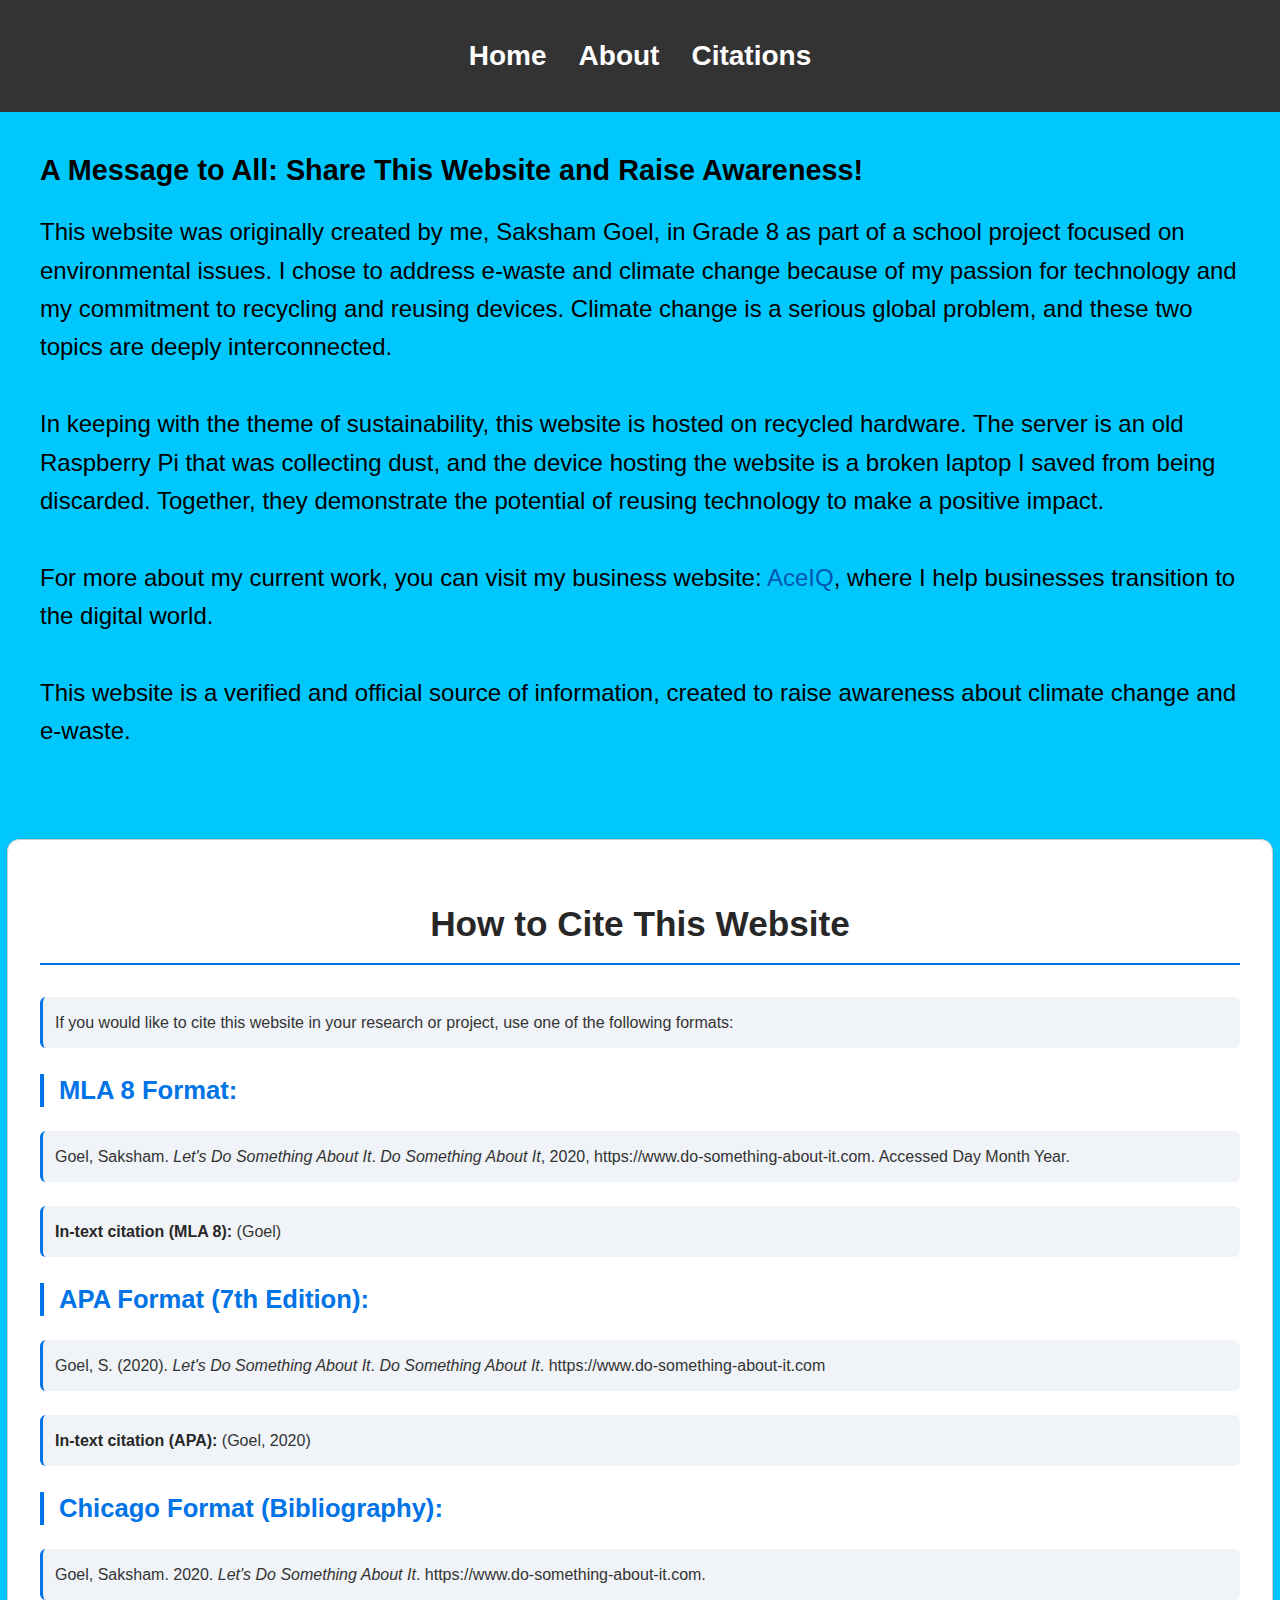
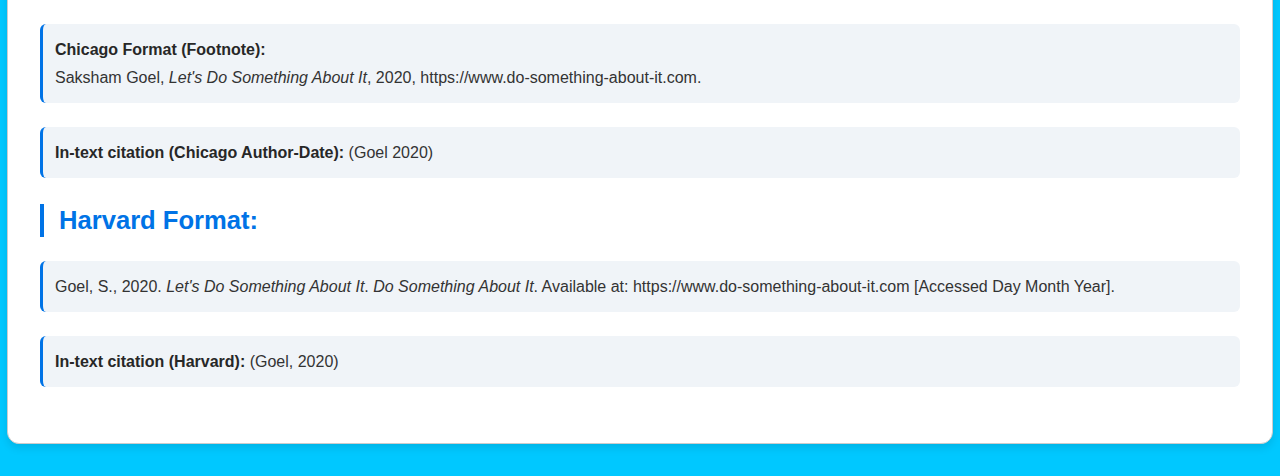
==== About.html @ 4b88df29 "init commit" ====
<!DOCTYPE html>
<html lang="en">
  <head>
    <meta charset="UTF-8" />
    <meta http-equiv="X-UA-Compatible" content="IE=edge" />
    <meta name="viewport" content="width=device-width, initial-scale=1.0" />
    <meta
      name="keywords"
      content="theres, a, big, problem!, lets, do, something, about, it!, :), what, is, climate, change?, change, refers, to, changes, in, temperature, and, weather, patterns, these, may, be, natural, such, as, through, the, variations, solar, cycle, ever, since, 1800s, human, activities, burning, fossil, fuels, generate, greenhouse, emissions, that, trap, sun’s, heat, raise, temperatures, earth, melting, people, are, experiencing, different, ways, rising, due, gasses, which, more, atmosphere, droughts, becoming, extreme, around, world, tropical, storms, severe, warmer, ocean, water, rise, there, less, snowpack, mountain, ranges, snow, melts, faster, results, glaciers, at, rate, this, causes, sea, levels, threatens, marine, ecosystems, feeling, effects, of, earths, average, has, increased, 2, degrees, fahrenheit, , summer, projected, continue, reduction, soil, moisture, exacerbates, waves, intensity, frequency, duration, hurricanes, well, strongest, (category, 4, 5), have, all, global, level, risen, by, 8, inches, it, another, 1, feet, 2100, result, added, from, land, ice, expansion, seawater, warms, arctic, expected, become, essentially, free, before, mid-century, exploitation, blame, for, historic, decline, atlantic, salmon, graph, learn, week!, week, electronic, revolution, =, e-waste, or, waste, means, discarded, devices, meant, disposal, facts:40, million, tons, generated, every, year, worldwide, that’s, like, throwing, 800, laptops, second, an, cell, phone, user, replaces, their, unit, once, 18, months, comprises, 70%, our, overall, toxic, only, 12, 5%, recycled, 85%, sent, landfills, incinerators, mostly, burned, release, harmful, toxins, air, electronics, contain, lead, can, damage, central, nervous, system, kidneys, child’s, mental, development, affected, low, exposure, most, common, hazardous, items, include, lcd, desktop, monitors, televisions, plasma, tvs, computers, with, cathode, ray, tubes, contains, hundreds, substances, many, includes, mercury, arsenic, cadmium, selenium, chromium, flame, retardants, 80%, us, other, countries, transported, asia, attempts, solve, major, problem, 12%, tech, thrown, out, bad, environment, lot, heavy, metals, also, rare, materials, silver, gold, etc, here, some, reward, donate, recycle, meaning, get, small, sum, donating, recycling, apple, already, doing, seen, here:, trade-in, canada, profitable, companies, they, salvage, used, on, hardware, use, newer, technologies, money, buy, new, than, technology, trash, simple, solution, put, fine, if, someone, throws, instead, help, prevent, valuable, wasting, them, but, cases, where, dont, caught, not, wouldnt, bother, repurpose, old, still, cannot, repurposed, damaged, try, find, working, parts, inside, work, then, please, remembering, rather, issues, faced, social, issues\teconomic, issues\tenvironmental, health, problems, miscarriages, cancer, were, tv’s, had, contained, 5, pounds, caused, poisoning, unsafe, environments, making, profits, going, unethical, decisions, tactic, called, externalizing, cost, make, profit, everyone, else, (design, dump), plan, dump, poisonous, chemicals, contamination, millions, emergency, connection, between, worth, considering, goods, device, produced, carbon, footprint, contributing, warming, did, you, know, manufacture, tonne, potentially, 10, tonnes, co2, being, emitted, when, dioxide, released, over, device’s, lifetime, predominantly, during, production, consumers, product, key, determinant, environmental, impact, we, recognise, difference, both, preventing, keep, growing, save"
    />
    <link rel="stylesheet" href="style.css" />
    <title>Lets do Something About it!</title>

    <script
      async
      src="https://pagead2.googlesyndication.com/pagead/js/adsbygoogle.js?client=ca-pub-9404954589600746"
      crossorigin="anonymous"
    ></script>
  </head>
  <body>
    <!--Navigation Bar-->
    <div class="Nav-Bar">
      <center>
        <span class="hamburger-menu" onclick="toggleMenu()">&#9776;</span>
        <ul id="nav-links">
          <li><a href="/">Home</a></li>
          <li><a href="/About.html">About</a></li>
          <li><a href="/Citations.html">Citations</a></li>
        </ul>
      </center>
    </div>
    <!--Navigation Bar-->

    <div class="about">
      <h2>A Message to All: Share This Website and Raise Awareness!</h2>
      <p>
        This website was originally created by me, Saksham Goel, in Grade 8 as
        part of a school project focused on environmental issues. I chose to
        address e-waste and climate change because of my passion for technology
        and my commitment to recycling and reusing devices. Climate change is a
        serious global problem, and these two topics are deeply interconnected.
        <br /><br />
        In keeping with the theme of sustainability, this website is hosted on
        recycled hardware. The server is an old Raspberry Pi that was collecting
        dust, and the device hosting the website is a broken laptop I saved from
        being discarded. Together, they demonstrate the potential of reusing
        technology to make a positive impact.
        <br /><br />
        For more about my current work, you can visit my business website:
        <a href="https://www.aceiq.ca" target="_blank">AceIQ</a>, where I help
        businesses transition to the digital world. <br /><br />
        This website is a verified and official source of information, created
        to raise awareness about climate change and e-waste.
      </p>
    </div>

    <div class="citation">
      <h2>How to Cite This Website</h2>
      <p>
        If you would like to cite this website in your research or project, use
        one of the following formats:
      </p>

      <h3>MLA 8 Format:</h3>
      <p>
        Goel, Saksham. <em>Let's Do Something About It</em>.
        <em>Do Something About It</em>, 2020,
        https://www.do-something-about-it.com. Accessed Day Month Year.
      </p>
      <p><strong>In-text citation (MLA 8):</strong> (Goel)</p>

      <h3>APA Format (7th Edition):</h3>
      <p>
        Goel, S. (2020). <em>Let's Do Something About It</em>.
        <em>Do Something About It</em>. https://www.do-something-about-it.com
      </p>
      <p><strong>In-text citation (APA):</strong> (Goel, 2020)</p>

      <h3>Chicago Format (Bibliography):</h3>
      <p>
        Goel, Saksham. 2020. <em>Let's Do Something About It</em>.
        https://www.do-something-about-it.com.
      </p>
      <p>
        <strong>Chicago Format (Footnote):</strong><br />
        Saksham Goel, <em>Let's Do Something About It</em>, 2020,
        https://www.do-something-about-it.com.
      </p>
      <p>
        <strong>In-text citation (Chicago Author-Date):</strong> (Goel 2020)
      </p>

      <h3>Harvard Format:</h3>
      <p>
        Goel, S., 2020. <em>Let's Do Something About It</em>.
        <em>Do Something About It</em>. Available at:
        https://www.do-something-about-it.com [Accessed Day Month Year].
      </p>
      <p><strong>In-text citation (Harvard):</strong> (Goel, 2020)</p>
    </div>

    <!-- Global site tag (gtag.js) - Google Analytics -->
    <script
      async
      src="https://www.googletagmanager.com/gtag/js?id=G-L3BZ7L00HP"
    ></script>
    <script>
      window.dataLayer = window.dataLayer || [];
      function gtag() {
        dataLayer.push(arguments);
      }
      gtag("js", new Date());

      gtag("config", "G-L3BZ7L00HP");
    </script>
    <script>
      function toggleMenu() {
        var menu = document.getElementById("nav-links");
        var navbar = document.querySelector(".Nav-Bar");
        menu.classList.toggle("active");
        navbar.classList.toggle("expanded"); // Add 'expanded' class to grow the navbar smoothly
      }
    </script>
  </body>
</html>
---- style.css ----
/* General Styling */
body {
  background-color: #00c8ff;
  font-family: Arial, Helvetica, sans-serif;
  line-height: 1.6;
  color: #000;
  margin: 0;
  padding: 0;
  padding-top: 4rem; /* Adjust this padding to account for the fixed navbar */
}

/* Text-based sections padding */
.container {
  margin: auto;
  padding-top: 2rem;
  padding-bottom: 2rem;
  max-width: 1200px;
}

/* About Section */
.about {
  padding: 2rem; /* Increase padding for more space */
  margin: 2rem auto; /* Add more vertical spacing */
  max-width: 1200px; /* Ensure it doesn’t expand too wide on large screens */
}

/* Navigation Bar */
.Nav-Bar {
  background-color: #333333;
  width: 100%;
  padding: 1rem 0; /* Reduce the padding */
  text-align: center;
  position: fixed;
  top: 0;
  left: 0;
  z-index: 1000;
  height: auto; /* Allow height to expand */
  min-height: 5rem;
  display: flex;
  justify-content: center;
  align-items: center;
  overflow: hidden;
  transition: height 0.3s ease-in-out;
}

/* Links styling */
.Nav-Bar ul {
  list-style-type: none;
  margin: 0;
  padding: 0;
  display: flex;
  align-items: center; /* Vertically center the nav links */
}

.Nav-Bar ul li {
  display: inline-block;
  margin: 0 1rem; /* Reduced margin to bring text closer */
  font-size: 1.75rem;
}

.Nav-Bar a {
  color: #ffffff;
  text-decoration: none;
  font-weight: bold;
}

.Nav-Bar a:hover {
  color: #ffcc00;
  text-decoration: underline;
}

/* Hamburger Menu Icon Styling */
.hamburger-menu {
  display: none;
  font-size: 2rem;
  color: white;
  cursor: pointer;
  position: absolute;
  top: 1rem;
  right: 1.5rem;
}

/* Desktop display - Normal view */
#nav-links {
  display: flex;
  justify-content: center;
  transition: height 0.3s ease-in-out;
}

/* Media Query for small screens */
@media screen and (max-width: 700px) {
  /* Hide the menu links initially on small screens */
  #nav-links {
    display: none;
    flex-direction: column;
    margin-top: 0; /* Remove margin to reduce space */
  }

  /* Show the hamburger icon on small screens */
  .hamburger-menu {
    display: block;
  }

  /* Expand the navbar when the menu is active */
  #nav-links.active {
    display: flex;
    height: auto;
  }

  /* Menu items displayed as block on small screens */
  .Nav-Bar ul li {
    display: block;
    margin: 0.5rem 0; /* Reduce the margin for tighter spacing */
    font-size: 1.2rem;
  }
}

/* Expand navbar smoothly when opened */
.Nav-Bar.expanded {
  height: auto;
}

/* Banner Section */
.banner {
  background-image: url("images/earth banner.webp"),
    url("images/earth banner.jpg");
  background-repeat: no-repeat;
  background-size: cover;
  min-height: calc(100vh - 9rem);
}

.banner .title {
  color: white;
  text-align: center;
  font-size: 3.5vw;
  text-shadow: 0 0 10px black;
  padding-top: 2rem;
  padding-bottom: 2rem; /* Add padding for more space */
}

/* Citation Section */
.citation {
  background-color: #fff;
  border: 1px solid #ccc;
  color: #333;
  font-size: 1rem;
  padding: 2rem; /* Increase padding for more space */
  margin: 2rem auto; /* Add more vertical spacing */
  max-width: 1200px; /* Limit max width to avoid stretching */
  box-shadow: 0 4px 8px rgba(0, 0, 0, 0.1); /* Add subtle shadow for depth */
  border-radius: 12px; /* Rounded corners */
}

.citation h2 {
  color: #272727;
  font-size: 2.2rem;
  margin-bottom: 2rem;
  text-align: center; /* Center the title */
  border-bottom: 2px solid #0073e6; /* Add a line below the title */
  padding-bottom: 1rem;
}

.citation h3 {
  color: #0073e6;
  font-size: 1.6rem;
  margin-bottom: 1.5rem;
  padding-left: 15px;
  border-left: 4px solid #0073e6; /* Add left border for emphasis */
}

.citation p {
  font-size: 1rem;
  line-height: 1.7;
  margin-bottom: 1.5rem;
  padding-left: 20px; /* Add padding for the paragraphs */
  background-color: #f0f4f8; /* Light background for contrast */
  border-left: 3px solid #0073e6; /* Add left border */
  padding: 12px;
  border-radius: 6px;
}

/* In-text citation styling */
.citation p strong {
  color: #272727;
  font-weight: bold;
}

/* Add spacing between citation blocks */
.citation h3 + p {
  margin-top: 1.5rem;
}

/* Custom margins for citation blocks */
.citation p + p {
  margin-top: 0.8rem;
}

/* Text and Font Scaling for Accessibility */
@media screen and (min-width: 950px) {
  p,
  li,
  h2 {
    font-size: 1.5rem;
  }
}

@media screen and (max-width: 950px) {
  p,
  li,
  h2 {
    font-size: 1.2rem;
  }
}

@media screen and (max-width: 650px) {
  p,
  li,
  h2 {
    font-size: 1rem;
  }
}

@media screen and (max-width: 480px) {
  p,
  li,
  h2 {
    font-size: 0.9rem;
  }
}

/* Accessible Font Sizes and Line Heights */
h2,
h3 {
  font-size: 1.8rem;
  line-height: 1.3;
}

/* Improved Color Contrast for Links */
a {
  color: #0056b3;
  text-decoration: none;
}

a:hover,
a:focus {
  color: #ff4500;
  text-decoration: underline;
}

/* Improved Button Styles for Accessibility */
button {
  background-color: #272727;
  color: white;
  padding: 0.625rem 1.25rem;
  border: none;
  cursor: pointer;
  font-size: 1rem;
  border-radius: 0.3125rem;
}

button:hover {
  background-color: #00ff00;
}

button:focus {
  outline: 0.1875rem solid #0056b3;
}

/* Responsive Adjustments for Accessibility */
@media screen and (max-width: 700px) {
  .Nav-Bar ul li {
    display: block;
    margin: 0.625rem 0;
  }
}
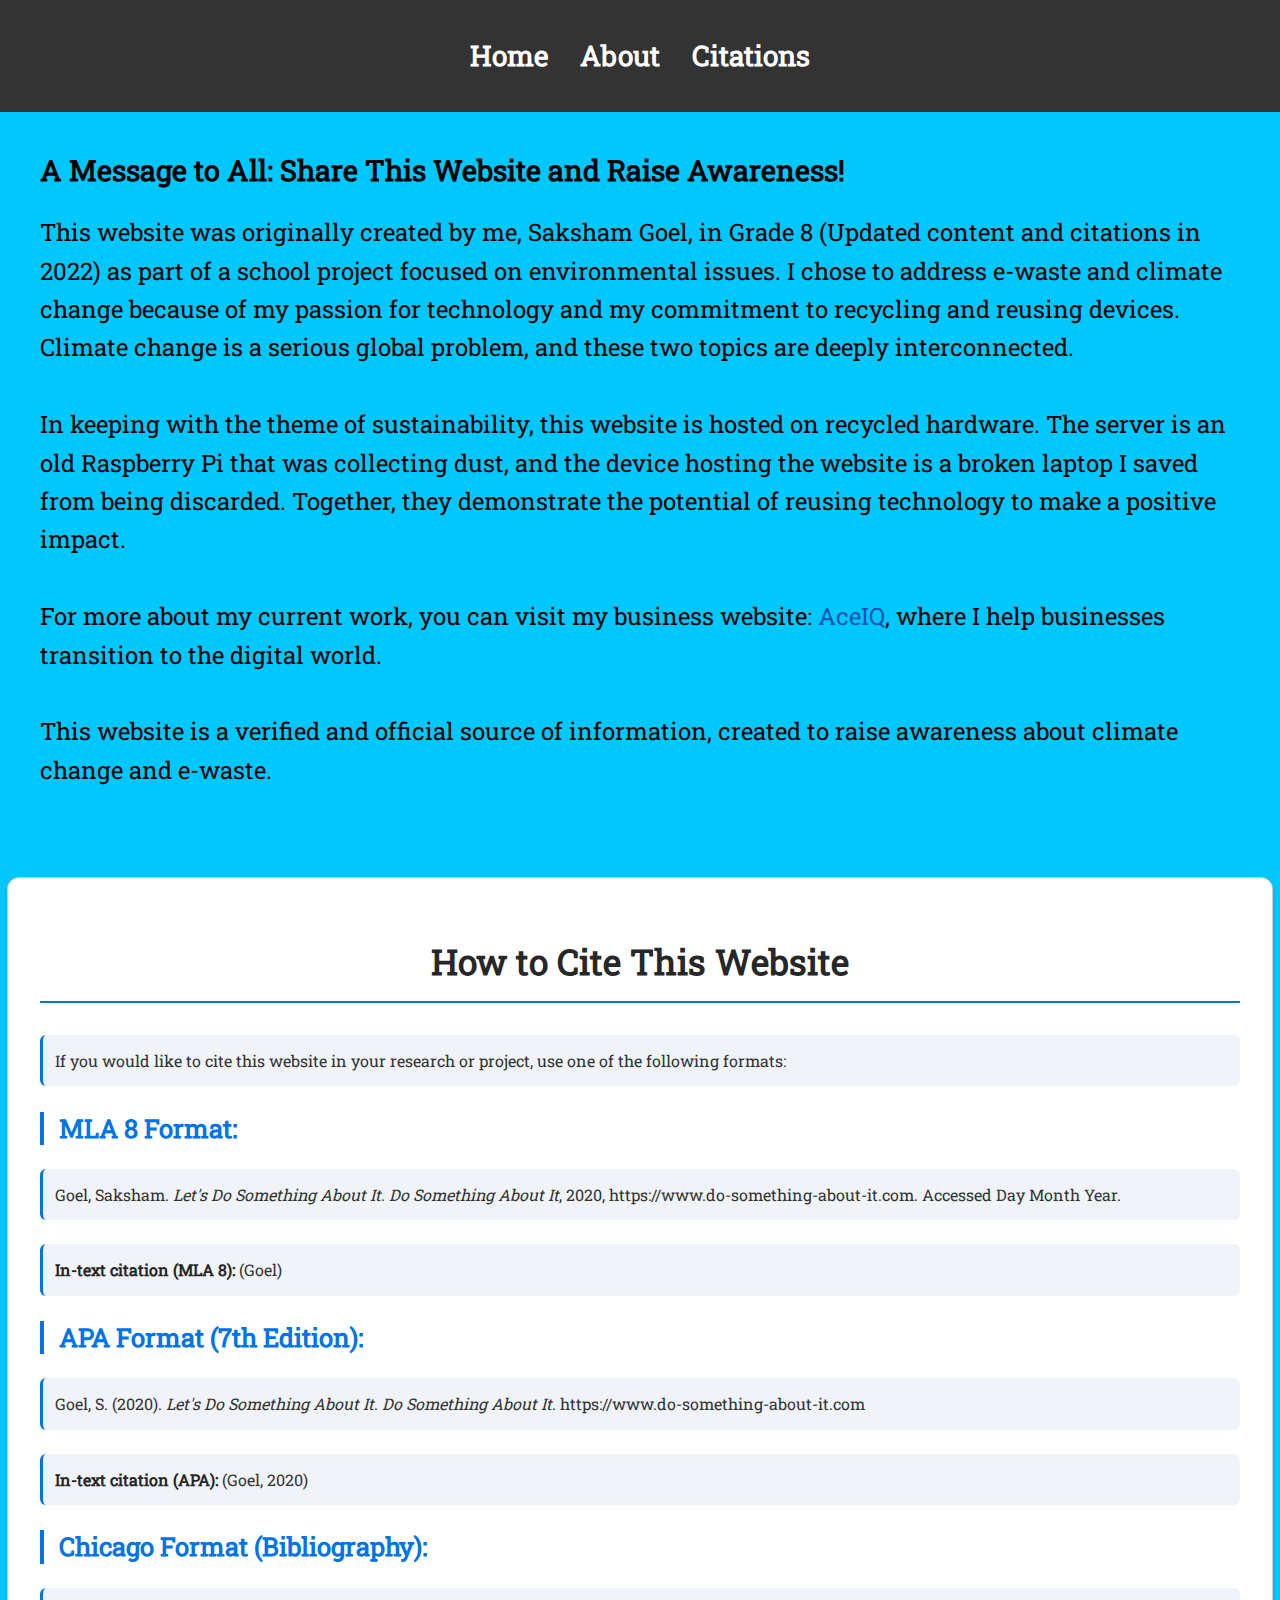
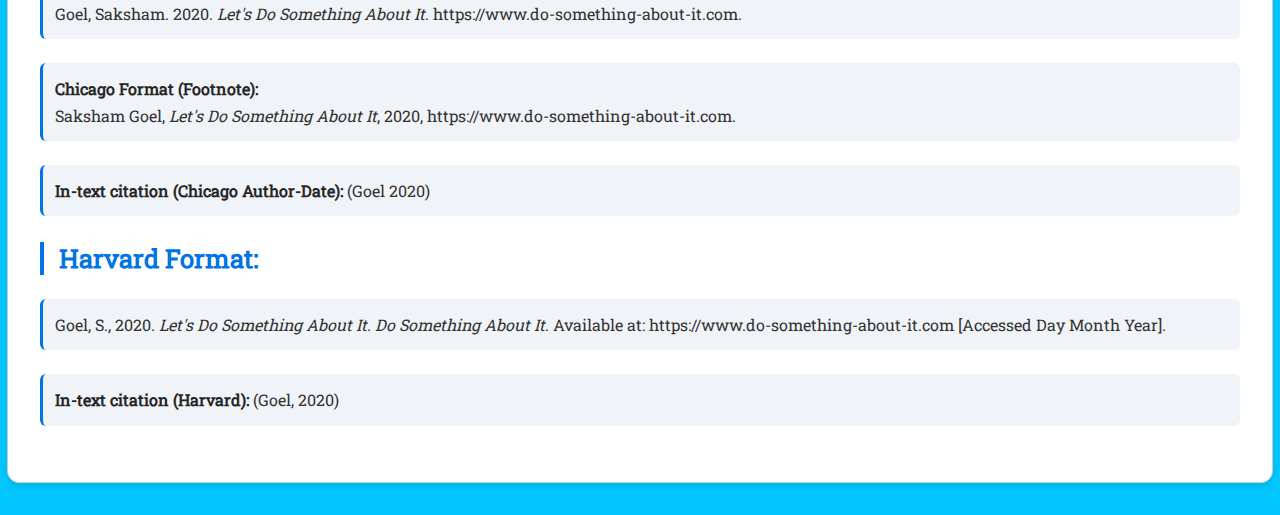
==== commit 6b2a56d2: "Refactor code to update website content and citations" ====
--- a/About.html
+++ b/About.html
@@ -34,11 +34,12 @@
     <div class="about">
       <h2>A Message to All: Share This Website and Raise Awareness!</h2>
       <p>
-        This website was originally created by me, Saksham Goel, in Grade 8 as
-        part of a school project focused on environmental issues. I chose to
-        address e-waste and climate change because of my passion for technology
-        and my commitment to recycling and reusing devices. Climate change is a
-        serious global problem, and these two topics are deeply interconnected.
+        This website was originally created by me, Saksham Goel, in Grade 8
+        (Updated content and citations in 2022) as part of a school project
+        focused on environmental issues. I chose to address e-waste and climate
+        change because of my passion for technology and my commitment to
+        recycling and reusing devices. Climate change is a serious global
+        problem, and these two topics are deeply interconnected.
         <br /><br />
         In keeping with the theme of sustainability, this website is hosted on
         recycled hardware. The server is an old Raspberry Pi that was collecting
--- a/style.css
+++ b/style.css
@@ -1,7 +1,15 @@
 /* General Styling */
+@font-face {
+  font-family: "Roboto Slab";
+  src: url("/fonts/RobotoSlab-VariableFont_wght.ttf") format("truetype");
+  font-weight: normal;
+  font-style: normal;
+}
+
 body {
   background-color: #00c8ff;
-  font-family: Arial, Helvetica, sans-serif;
+  /* Font in Roboto */
+  font-family: "Roboto Slab", Arial, Helvetica, sans-serif; /* fallback fonts */
   line-height: 1.6;
   color: #000;
   margin: 0;
@@ -13,7 +21,6 @@
 .container {
   margin: auto;
   padding-top: 2rem;
-  padding-bottom: 2rem;
   max-width: 1200px;
 }
 
@@ -22,6 +29,39 @@
   padding: 2rem; /* Increase padding for more space */
   margin: 2rem auto; /* Add more vertical spacing */
   max-width: 1200px; /* Ensure it doesn’t expand too wide on large screens */
+}
+
+/* Citation Webpage */
+/* Citation List Styling */
+.citation-list {
+  list-style-type: none;
+  padding: 0;
+  margin: 0;
+}
+
+.citation-item {
+  margin-bottom: 20px;
+  font-size: 16px;
+  line-height: 1.6;
+  background-color: #f9f9f9;
+  border-left: 4px solid #0073e6;
+  padding: 10px 15px;
+  border-radius: 8px;
+}
+
+.citation-item em {
+  font-style: italic;
+  color: #333;
+}
+
+.citation-link {
+  color: #0073e6;
+  text-decoration: none;
+  word-break: break-word; /* Ensures long URLs break properly */
+}
+
+.citation-link:hover {
+  text-decoration: underline;
 }
 
 /* Navigation Bar */
@@ -127,15 +167,38 @@
   background-repeat: no-repeat;
   background-size: cover;
   min-height: calc(100vh - 9rem);
+  display: flex;
+  justify-content: center;
+  align-items: center;
+  text-align: center;
 }
 
 .banner .title {
   color: white;
-  text-align: center;
-  font-size: 3.5vw;
+  font-size: 2.5rem; /* Default size for larger screens */
   text-shadow: 0 0 10px black;
-  padding-top: 2rem;
-  padding-bottom: 2rem; /* Add padding for more space */
+  padding: 2rem;
+}
+
+/* Adjust the font size for medium devices */
+@media screen and (max-width: 900px) {
+  .banner .title {
+    font-size: 2rem; /* Slightly smaller for medium screens */
+  }
+}
+
+/* Adjust the font size for small devices */
+@media screen and (max-width: 600px) {
+  .banner .title {
+    font-size: 1.5rem; /* Smaller font size for small screens */
+  }
+}
+
+/* Further adjustment for very small devices */
+@media screen and (max-width: 400px) {
+  .banner .title {
+    font-size: 1.2rem; /* Smallest size for very small screens */
+  }
 }
 
 /* Citation Section */
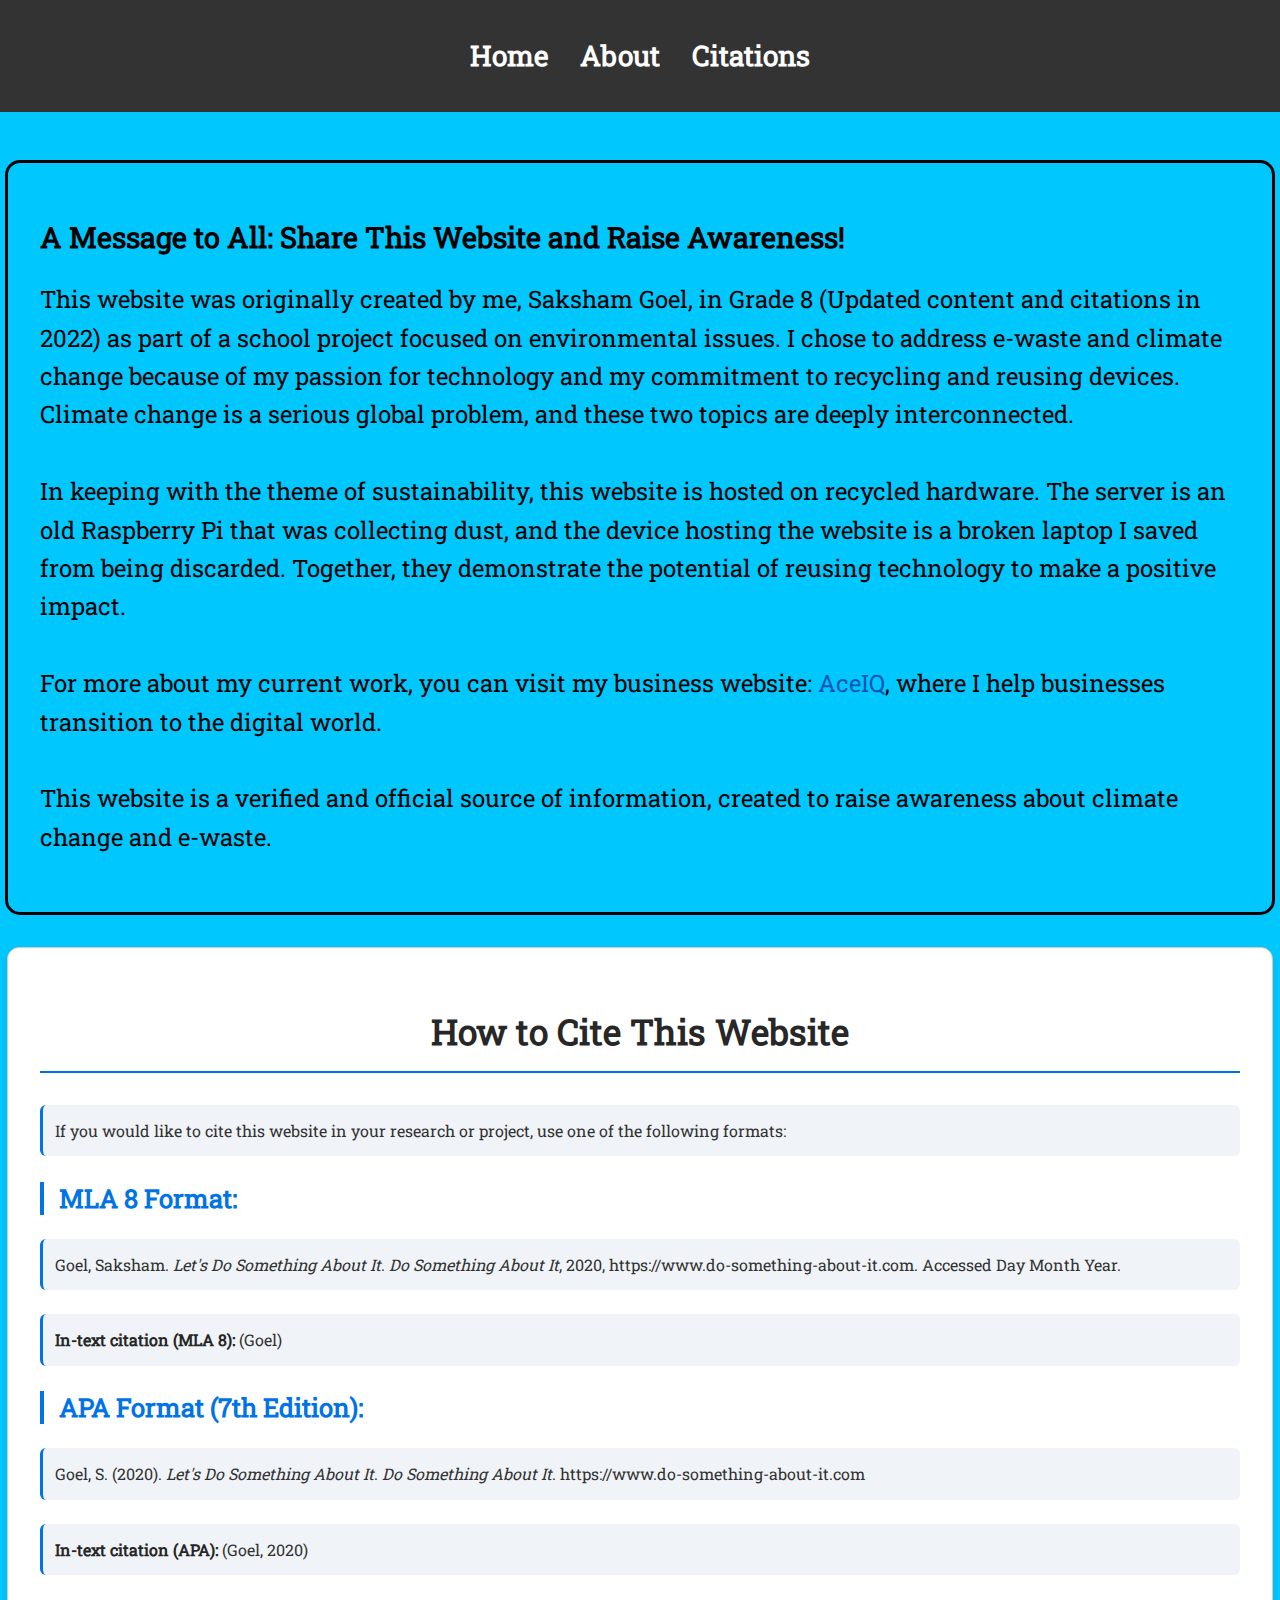
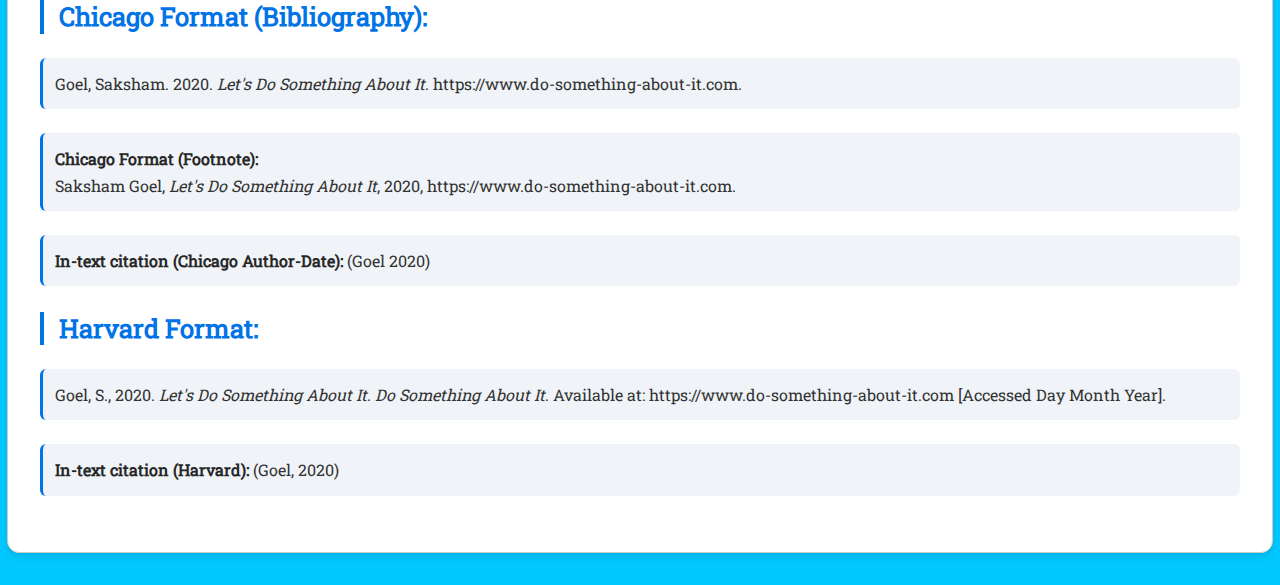
==== commit 32d8b6f2: "Refactor code to update website navigation links" ====
--- a/About.html
+++ b/About.html
@@ -1,36 +1,35 @@
 <!DOCTYPE html>
+
 <html lang="en">
   <head>
-    <meta charset="UTF-8" />
-    <meta http-equiv="X-UA-Compatible" content="IE=edge" />
-    <meta name="viewport" content="width=device-width, initial-scale=1.0" />
+    <meta charset="utf-8" />
+    <meta content="IE=edge" http-equiv="X-UA-Compatible" />
+    <meta content="width=device-width, initial-scale=1.0" name="viewport" />
     <meta
+      content="theres, a, big, problem!, lets, do, something, about, it!, :), what, is, climate, change?, change, refers, to, changes, in, temperature, and, weather, patterns, these, may, be, natural, such, as, through, the, variations, solar, cycle, ever, since, 1800s, human, activities, burning, fossil, fuels, generate, greenhouse, emissions, that, trap, sun’s, heat, raise, temperatures, earth, melting, people, are, experiencing, different, ways, rising, due, gasses, which, more, atmosphere, droughts, becoming, extreme, around, world, tropical, storms, severe, warmer, ocean, water, rise, there, less, snowpack, mountain, ranges, snow, melts, faster, results, glaciers, at, rate, this, causes, sea, levels, threatens, marine, ecosystems, feeling, effects, of, earths, average, has, increased, 2, degrees, fahrenheit, , summer, projected, continue, reduction, soil, moisture, exacerbates, waves, intensity, frequency, duration, hurricanes, well, strongest, (category, 4, 5), have, all, global, level, risen, by, 8, inches, it, another, 1, feet, 2100, result, added, from, land, ice, expansion, seawater, warms, arctic, expected, become, essentially, free, before, mid-century, exploitation, blame, for, historic, decline, atlantic, salmon, graph, learn, week!, week, electronic, revolution, =, e-waste, or, waste, means, discarded, devices, meant, disposal, facts:40, million, tons, generated, every, year, worldwide, that’s, like, throwing, 800, laptops, second, an, cell, phone, user, replaces, their, unit, once, 18, months, comprises, 70%, our, overall, toxic, only, 12, 5%, recycled, 85%, sent, landfills, incinerators, mostly, burned, release, harmful, toxins, air, electronics, contain, lead, can, damage, central, nervous, system, kidneys, child’s, mental, development, affected, low, exposure, most, common, hazardous, items, include, lcd, desktop, monitors, televisions, plasma, tvs, computers, with, cathode, ray, tubes, contains, hundreds, substances, many, includes, mercury, arsenic, cadmium, selenium, chromium, flame, retardants, 80%, us, other, countries, transported, asia, attempts, solve, major, problem, 12%, tech, thrown, out, bad, environment, lot, heavy, metals, also, rare, materials, silver, gold, etc, here, some, reward, donate, recycle, meaning, get, small, sum, donating, recycling, apple, already, doing, seen, here:, trade-in, canada, profitable, companies, they, salvage, used, on, hardware, use, newer, technologies, money, buy, new, than, technology, trash, simple, solution, put, fine, if, someone, throws, instead, help, prevent, valuable, wasting, them, but, cases, where, dont, caught, not, wouldnt, bother, repurpose, old, still, cannot, repurposed, damaged, try, find, working, parts, inside, work, then, please, remembering, rather, issues, faced, social, issues\teconomic, issues\tenvironmental, health, problems, miscarriages, cancer, were, tv’s, had, contained, 5, pounds, caused, poisoning, unsafe, environments, making, profits, going, unethical, decisions, tactic, called, externalizing, cost, make, profit, everyone, else, (design, dump), plan, dump, poisonous, chemicals, contamination, millions, emergency, connection, between, worth, considering, goods, device, produced, carbon, footprint, contributing, warming, did, you, know, manufacture, tonne, potentially, 10, tonnes, co2, being, emitted, when, dioxide, released, over, device’s, lifetime, predominantly, during, production, consumers, product, key, determinant, environmental, impact, we, recognise, difference, both, preventing, keep, growing, save"
       name="keywords"
-      content="theres, a, big, problem!, lets, do, something, about, it!, :), what, is, climate, change?, change, refers, to, changes, in, temperature, and, weather, patterns, these, may, be, natural, such, as, through, the, variations, solar, cycle, ever, since, 1800s, human, activities, burning, fossil, fuels, generate, greenhouse, emissions, that, trap, sun’s, heat, raise, temperatures, earth, melting, people, are, experiencing, different, ways, rising, due, gasses, which, more, atmosphere, droughts, becoming, extreme, around, world, tropical, storms, severe, warmer, ocean, water, rise, there, less, snowpack, mountain, ranges, snow, melts, faster, results, glaciers, at, rate, this, causes, sea, levels, threatens, marine, ecosystems, feeling, effects, of, earths, average, has, increased, 2, degrees, fahrenheit, , summer, projected, continue, reduction, soil, moisture, exacerbates, waves, intensity, frequency, duration, hurricanes, well, strongest, (category, 4, 5), have, all, global, level, risen, by, 8, inches, it, another, 1, feet, 2100, result, added, from, land, ice, expansion, seawater, warms, arctic, expected, become, essentially, free, before, mid-century, exploitation, blame, for, historic, decline, atlantic, salmon, graph, learn, week!, week, electronic, revolution, =, e-waste, or, waste, means, discarded, devices, meant, disposal, facts:40, million, tons, generated, every, year, worldwide, that’s, like, throwing, 800, laptops, second, an, cell, phone, user, replaces, their, unit, once, 18, months, comprises, 70%, our, overall, toxic, only, 12, 5%, recycled, 85%, sent, landfills, incinerators, mostly, burned, release, harmful, toxins, air, electronics, contain, lead, can, damage, central, nervous, system, kidneys, child’s, mental, development, affected, low, exposure, most, common, hazardous, items, include, lcd, desktop, monitors, televisions, plasma, tvs, computers, with, cathode, ray, tubes, contains, hundreds, substances, many, includes, mercury, arsenic, cadmium, selenium, chromium, flame, retardants, 80%, us, other, countries, transported, asia, attempts, solve, major, problem, 12%, tech, thrown, out, bad, environment, lot, heavy, metals, also, rare, materials, silver, gold, etc, here, some, reward, donate, recycle, meaning, get, small, sum, donating, recycling, apple, already, doing, seen, here:, trade-in, canada, profitable, companies, they, salvage, used, on, hardware, use, newer, technologies, money, buy, new, than, technology, trash, simple, solution, put, fine, if, someone, throws, instead, help, prevent, valuable, wasting, them, but, cases, where, dont, caught, not, wouldnt, bother, repurpose, old, still, cannot, repurposed, damaged, try, find, working, parts, inside, work, then, please, remembering, rather, issues, faced, social, issues\teconomic, issues\tenvironmental, health, problems, miscarriages, cancer, were, tv’s, had, contained, 5, pounds, caused, poisoning, unsafe, environments, making, profits, going, unethical, decisions, tactic, called, externalizing, cost, make, profit, everyone, else, (design, dump), plan, dump, poisonous, chemicals, contamination, millions, emergency, connection, between, worth, considering, goods, device, produced, carbon, footprint, contributing, warming, did, you, know, manufacture, tonne, potentially, 10, tonnes, co2, being, emitted, when, dioxide, released, over, device’s, lifetime, predominantly, during, production, consumers, product, key, determinant, environmental, impact, we, recognise, difference, both, preventing, keep, growing, save"
     />
-    <link rel="stylesheet" href="style.css" />
+    <link href="style.css" rel="stylesheet" />
     <title>Lets do Something About it!</title>
-
     <script
-      async
+      async=""
+      crossorigin="anonymous"
       src="https://pagead2.googlesyndication.com/pagead/js/adsbygoogle.js?client=ca-pub-9404954589600746"
-      crossorigin="anonymous"
     ></script>
   </head>
   <body>
     <!--Navigation Bar-->
     <div class="Nav-Bar">
       <center>
-        <span class="hamburger-menu" onclick="toggleMenu()">&#9776;</span>
+        <span class="hamburger-menu" onclick="toggleMenu()">☰</span>
         <ul id="nav-links">
           <li><a href="/">Home</a></li>
-          <li><a href="/About.html">About</a></li>
-          <li><a href="/Citations.html">Citations</a></li>
+          <li><a href="/About">About</a></li>
+          <li><a href="/Citations">Citations</a></li>
         </ul>
       </center>
     </div>
     <!--Navigation Bar-->
-
     <div class="about">
       <h2>A Message to All: Share This Website and Raise Awareness!</h2>
       <p>
@@ -54,14 +53,12 @@
         to raise awareness about climate change and e-waste.
       </p>
     </div>
-
     <div class="citation">
       <h2>How to Cite This Website</h2>
       <p>
         If you would like to cite this website in your research or project, use
         one of the following formats:
       </p>
-
       <h3>MLA 8 Format:</h3>
       <p>
         Goel, Saksham. <em>Let's Do Something About It</em>.
@@ -69,14 +66,12 @@
         https://www.do-something-about-it.com. Accessed Day Month Year.
       </p>
       <p><strong>In-text citation (MLA 8):</strong> (Goel)</p>
-
       <h3>APA Format (7th Edition):</h3>
       <p>
         Goel, S. (2020). <em>Let's Do Something About It</em>.
         <em>Do Something About It</em>. https://www.do-something-about-it.com
       </p>
       <p><strong>In-text citation (APA):</strong> (Goel, 2020)</p>
-
       <h3>Chicago Format (Bibliography):</h3>
       <p>
         Goel, Saksham. 2020. <em>Let's Do Something About It</em>.
@@ -90,7 +85,6 @@
       <p>
         <strong>In-text citation (Chicago Author-Date):</strong> (Goel 2020)
       </p>
-
       <h3>Harvard Format:</h3>
       <p>
         Goel, S., 2020. <em>Let's Do Something About It</em>.
@@ -99,10 +93,9 @@
       </p>
       <p><strong>In-text citation (Harvard):</strong> (Goel, 2020)</p>
     </div>
-
     <!-- Global site tag (gtag.js) - Google Analytics -->
     <script
-      async
+      async=""
       src="https://www.googletagmanager.com/gtag/js?id=G-L3BZ7L00HP"
     ></script>
     <script>
--- a/style.css
+++ b/style.css
@@ -19,16 +19,18 @@
 
 /* Text-based sections padding */
 .container {
-  margin: auto;
-  padding-top: 2rem;
   max-width: 1200px;
 }
 
 /* About Section */
 .about {
   padding: 2rem; /* Increase padding for more space */
-  margin: 2rem auto; /* Add more vertical spacing */
+  margin-top: 6em; /* Add more vertical spacing */
+  margin-left: auto;
+  margin-right: auto;
   max-width: 1200px; /* Ensure it doesn’t expand too wide on large screens */
+  border-radius: 15px; /* Add rounded corners */
+  border: 3px solid black; /* Add border */
 }
 
 /* Citation Webpage */
@@ -40,9 +42,7 @@
 }
 
 .citation-item {
-  margin-bottom: 20px;
-  font-size: 16px;
-  line-height: 1.6;
+  margin-bottom: 2rem;
   background-color: #f9f9f9;
   border-left: 4px solid #0073e6;
   padding: 10px 15px;
@@ -166,7 +166,7 @@
     url("images/earth banner.jpg");
   background-repeat: no-repeat;
   background-size: cover;
-  min-height: calc(100vh - 9rem);
+  min-height: calc(100% - 9rem);
   display: flex;
   justify-content: center;
   align-items: center;
